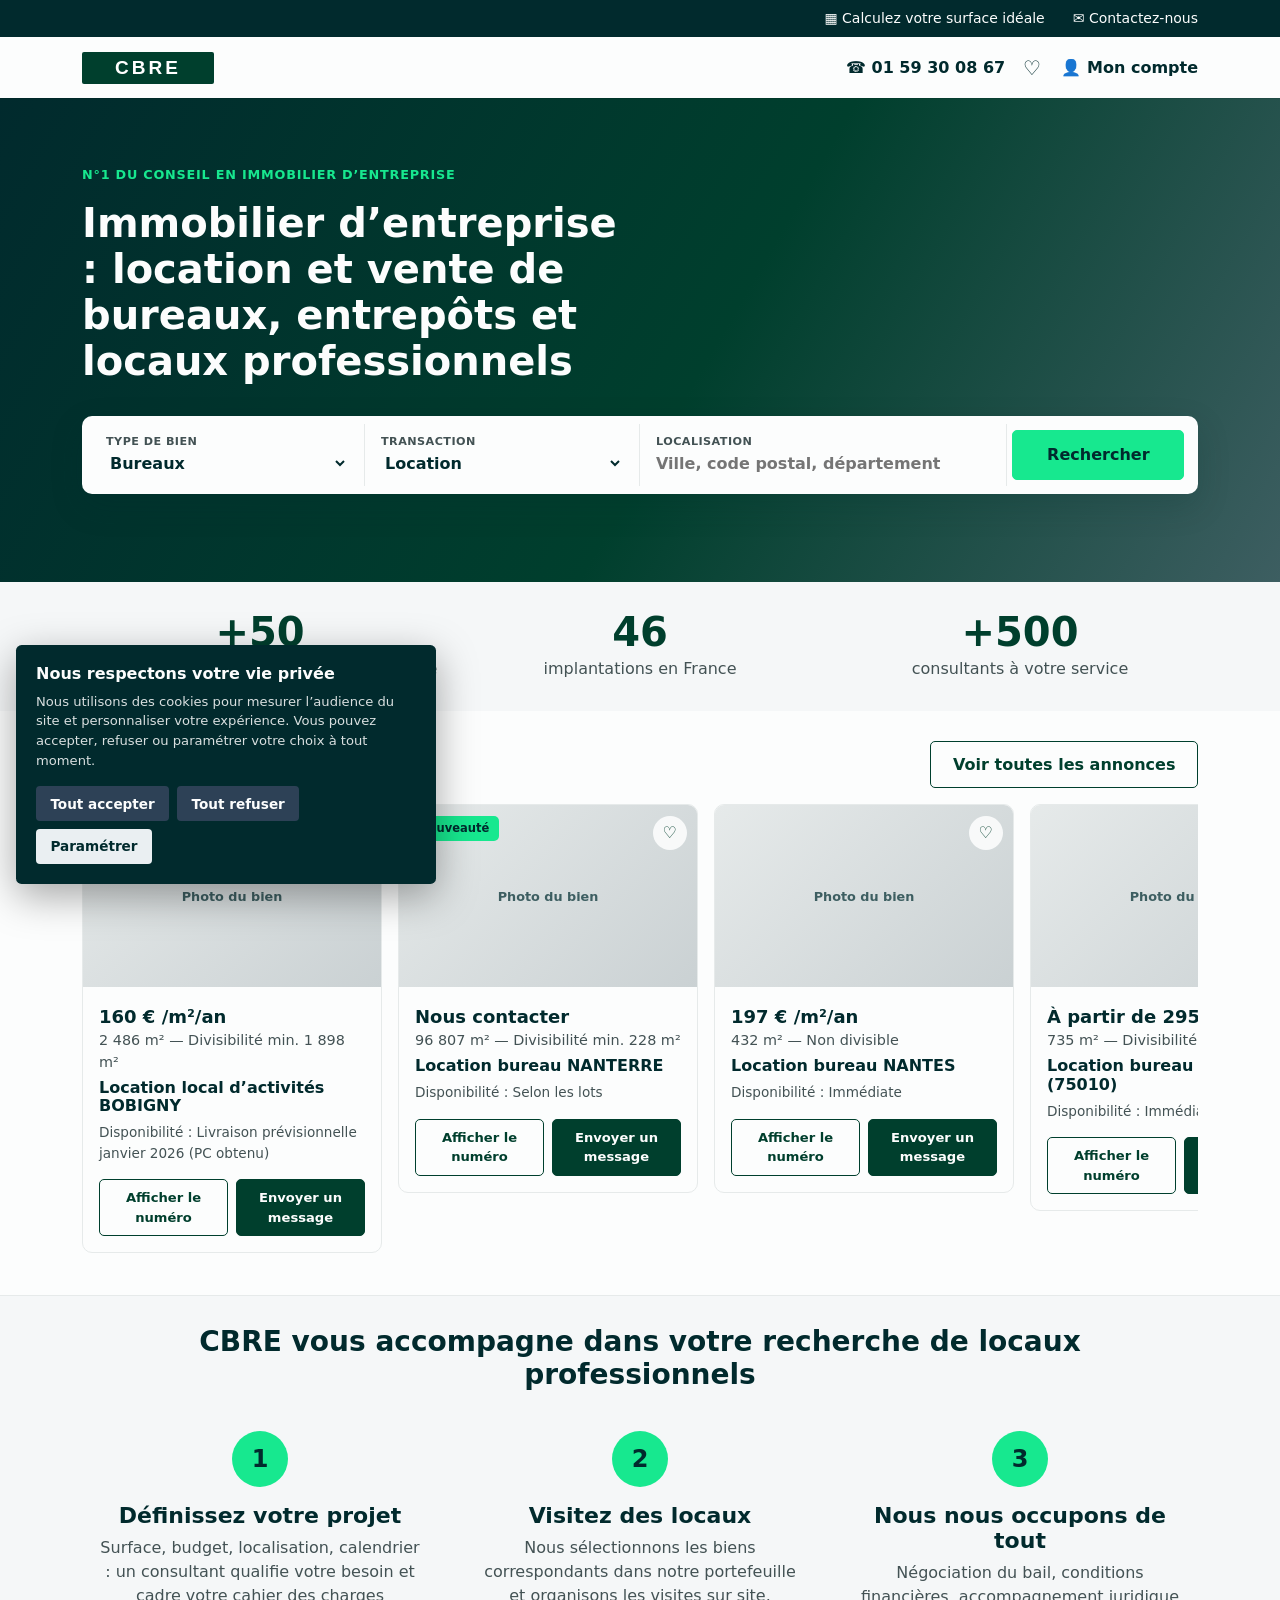
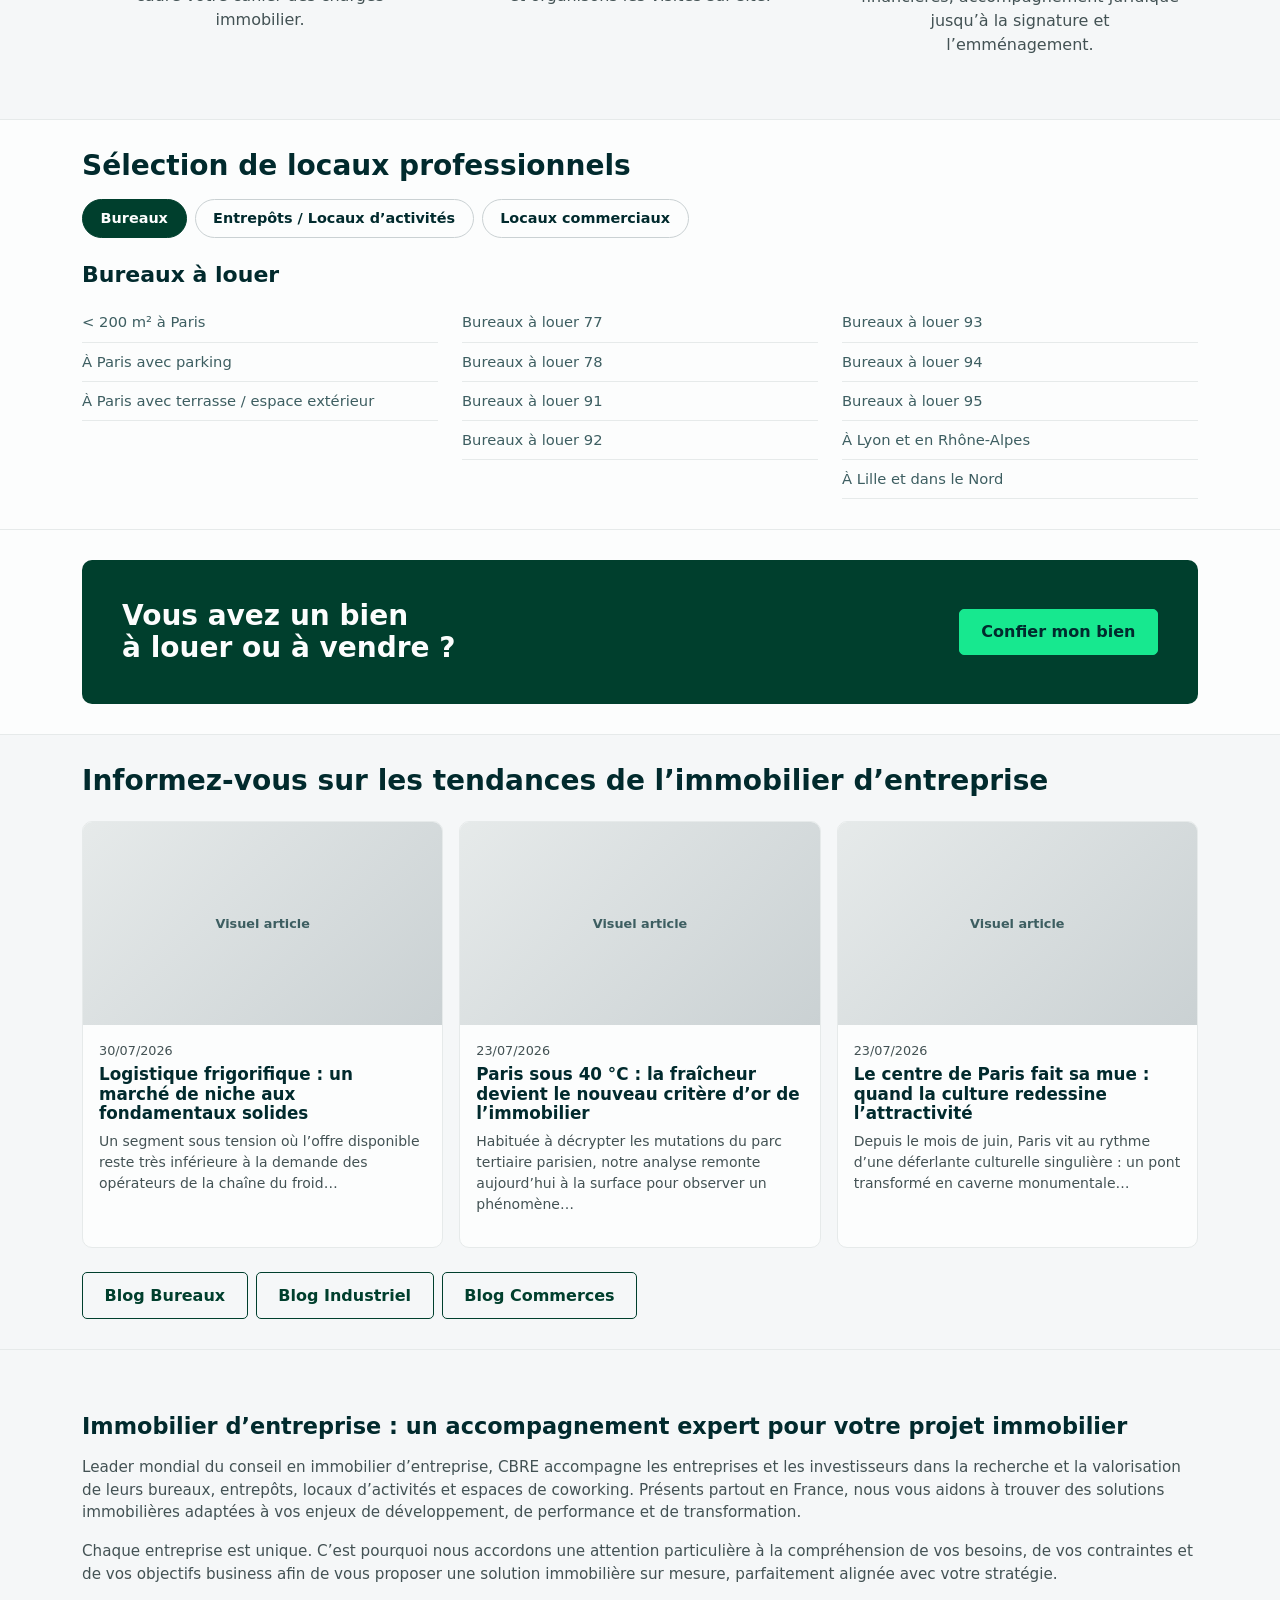
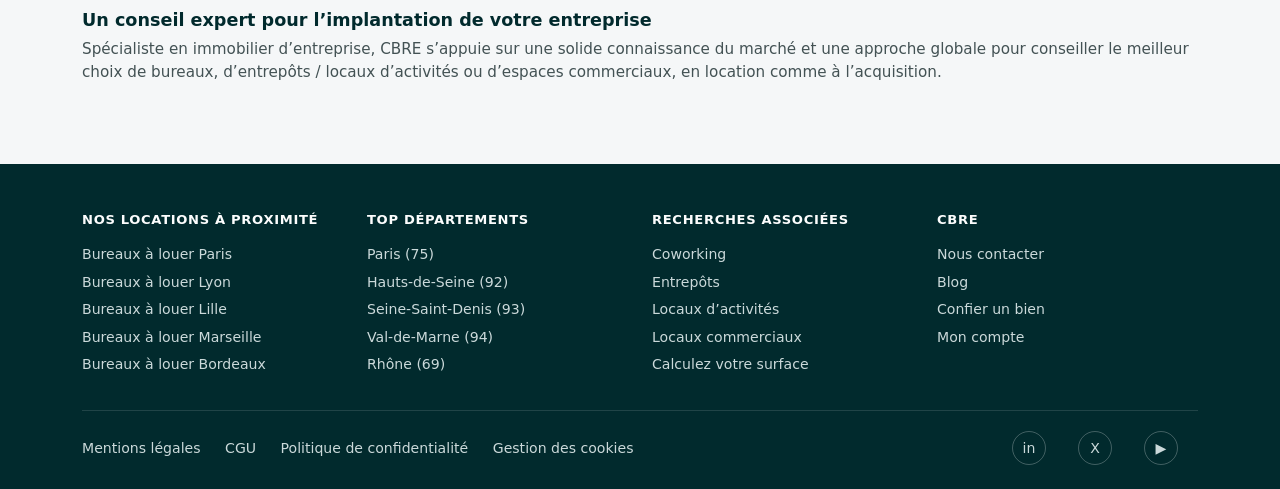
==== index.html @ a3b22d54 "first commit" ====
<!doctype html>
<html lang="fr">
<head>
<meta charset="utf-8">
<meta name="viewport" content="width=device-width, initial-scale=1">
<title>Immobilier d’Entreprise : Bureaux &amp; Entrepôts à Louer ou Vendre – CBRE | CBRE Immobilier d’entreprise</title>
<meta name="description" content="Location et vente de bureaux, entrepôts et locaux professionnels partout en France. CBRE, n°1 du conseil en immobilier d’entreprise.">
<link rel="icon" href="assets/img/logo.svg?v=da31b7548a">
<link href="https://cdn.jsdelivr.net/npm/bootstrap@5.3.3/dist/css/bootstrap.min.css" rel="stylesheet">
<link href="assets/css/cbre.css?v=731c64d3b2" rel="stylesheet">
</head>
<body>

<!-- ===================================================================
     HEADER : .navbar-top (CTA) + .navbar (logo | filtres | utilitaires)
     =================================================================== -->
<header class="fixed-top">
  <div class="navbar-top">
    <div class="container">
      <div class="cta">
        <a href="space-program.html">▦ Calculez votre surface idéale</a>
        <a href="contact.html">✉ Contactez-nous</a>
      </div>
    </div>
  </div>

  <nav class="navbar navbar-expand-lg">
    <div class="container">
      <a class="navbar-brand" href="index.html">
        <img src="assets/img/logo.svg?v=da31b7548a" alt="Logo CBRE" class="logo">
      </a>
      <div class="navbar-utils">
        <a class="tel" href="tel:0159300867">&#9742; 01 59 30 08 67</a>
        <a class="fav" href="favoris.html" aria-label="Vos favoris">&#9825;<span data-fav-count></span></a>
        <a class="account" href="compte.html">&#128100; Mon compte</a>
      </div>
    </div>
  </nav>
</header>

<main>

  <!-- ===================================================================
       HERO + moteur de recherche
       =================================================================== -->
  <section class="hero">
    <div class="container">
      <span class="baseline">n°1 du conseil en immobilier d’entreprise</span>
      <h1>Immobilier d’entreprise : location et vente de bureaux, entrepôts et locaux professionnels</h1>

      <form class="search-engine" action="recherche.html" method="get">
        <div class="row align-items-stretch">
          <div class="col-md-3 field">
            <label for="type">Type de bien</label>
            <select id="type" name="type">
              <option>Bureaux</option>
              <option>Coworking</option>
              <option>Entrepôts / Locaux d’activités</option>
              <option>Commerces</option>
            </select>
          </div>
          <div class="col-md-3 field">
            <label for="transaction">Transaction</label>
            <select id="transaction" name="transaction">
              <option>Location</option>
              <option>Vente</option>
            </select>
          </div>
          <div class="col-md-4 field">
            <label for="lieu">Localisation</label>
            <input id="lieu" name="lieu" type="text" placeholder="Ville, code postal, département">
          </div>
          <div class="col-md-2 submit">
            <button class="btn btn-accent" type="submit">Rechercher</button>
          </div>
        </div>
      </form>
    </div>
  </section>

  <!-- ===================================================================
       CHIFFRES CLÉS
       =================================================================== -->
  <section class="key-figures">
    <div class="container">
      <div class="row text-center">
        <div class="col-md-4">
          <div class="figure-value">+50</div>
          <div class="figure-label">ans d’expérience en immobilier d’entreprise</div>
        </div>
        <div class="col-md-4 mt-4 mt-md-0">
          <div class="figure-value">46</div>
          <div class="figure-label">implantations en France</div>
        </div>
        <div class="col-md-4 mt-4 mt-md-0">
          <div class="figure-value">+500</div>
          <div class="figure-label">consultants à votre service</div>
        </div>
      </div>
    </div>
  </section>

  <!-- ===================================================================
       DERNIÈRES ANNONCES  (rail de .card.property-item)
       =================================================================== -->
  <section class="section">
    <div class="container">
      <div class="d-flex align-items-center justify-content-between mb-3">
        <h2>Dernières annonces</h2>
        <a href="recherche.html" class="btn btn-outline-primary d-none d-md-inline-block">Voir toutes les annonces</a>
      </div>

      <div class="card-rail">

        <a class="card property-item" href="annonce.html">
          <div class="card-img">
            <span class="badge-nouveaute">Nouveauté</span>
            <button class="btn-fav" type="button" data-fav-id="168083" aria-label="Ajouter aux favoris">♡</button>
            <div class="placeholder-img">Photo du bien</div>
          </div>
          <div class="card-body">
            <div class="price">160 € /m²/an</div>
            <div class="surface">2 486 m² — Divisibilité min. 1 898 m²</div>
            <h3 class="title">Location local d’activités BOBIGNY</h3>
            <div class="dispo">Disponibilité : Livraison prévisionnelle janvier 2026 (PC obtenu)</div>
          </div>
          <div class="card-actions">
            <button class="btn btn-outline-primary" type="button" data-phone="01 59 30 08 67">Afficher le numéro</button>
            <span class="btn btn-primary">Envoyer un message</span>
          </div>
        </a>

        <a class="card property-item" href="annonce.html">
          <div class="card-img">
            <span class="badge-nouveaute">Nouveauté</span>
            <button class="btn-fav" type="button" data-fav-id="159221" aria-label="Ajouter aux favoris">♡</button>
            <div class="placeholder-img">Photo du bien</div>
          </div>
          <div class="card-body">
            <div class="price">Nous contacter</div>
            <div class="surface">96 807 m² — Divisibilité min. 228 m²</div>
            <h3 class="title">Location bureau NANTERRE</h3>
            <div class="dispo">Disponibilité : Selon les lots</div>
          </div>
          <div class="card-actions">
            <button class="btn btn-outline-primary" type="button" data-phone="01 59 30 08 67">Afficher le numéro</button>
            <span class="btn btn-primary">Envoyer un message</span>
          </div>
        </a>

        <a class="card property-item" href="annonce.html">
          <div class="card-img">
            <button class="btn-fav" type="button" data-fav-id="164410" aria-label="Ajouter aux favoris">♡</button>
            <div class="placeholder-img">Photo du bien</div>
          </div>
          <div class="card-body">
            <div class="price">197 € /m²/an</div>
            <div class="surface">432 m² — Non divisible</div>
            <h3 class="title">Location bureau NANTES</h3>
            <div class="dispo">Disponibilité : Immédiate</div>
          </div>
          <div class="card-actions">
            <button class="btn btn-outline-primary" type="button" data-phone="01 59 30 08 67">Afficher le numéro</button>
            <span class="btn btn-primary">Envoyer un message</span>
          </div>
        </a>

        <a class="card property-item" href="annonce.html">
          <div class="card-img">
            <button class="btn-fav" type="button" data-fav-id="171002" aria-label="Ajouter aux favoris">♡</button>
            <div class="placeholder-img">Photo du bien</div>
          </div>
          <div class="card-body">
            <div class="price">À partir de 295 € /m²/an</div>
            <div class="surface">735 m² — Divisibilité min. 265 m²</div>
            <h3 class="title">Location bureau PARIS 10<sup>ème</sup> (75010)</h3>
            <div class="dispo">Disponibilité : Immédiate</div>
          </div>
          <div class="card-actions">
            <button class="btn btn-outline-primary" type="button" data-phone="01 59 30 08 67">Afficher le numéro</button>
            <span class="btn btn-primary">Envoyer un message</span>
          </div>
        </a>

        <a class="card property-item" href="annonce.html">
          <div class="card-img">
            <button class="btn-fav" type="button" data-fav-id="166845" aria-label="Ajouter aux favoris">♡</button>
            <div class="placeholder-img">Photo du bien</div>
          </div>
          <div class="card-body">
            <div class="price">159 € /m²/an</div>
            <div class="surface">170 m² — Non divisible</div>
            <h3 class="title">Location bureau LILLE</h3>
            <div class="dispo">Disponibilité : Immédiate</div>
          </div>
          <div class="card-actions">
            <button class="btn btn-outline-primary" type="button" data-phone="01 59 30 08 67">Afficher le numéro</button>
            <span class="btn btn-primary">Envoyer un message</span>
          </div>
        </a>

        <a class="card property-item" href="annonce.html">
          <div class="card-img">
            <span class="badge-nouveaute">Nouveauté</span>
            <button class="btn-fav" type="button" data-fav-id="169930" aria-label="Ajouter aux favoris">♡</button>
            <div class="placeholder-img">Photo du bien</div>
          </div>
          <div class="card-body">
            <div class="price">230 € /m²/an</div>
            <div class="surface">5 378 m² — Divisibilité min. 218 m²</div>
            <h3 class="title">Location bureau VALBONNE</h3>
            <div class="dispo">Disponibilité : Immédiate</div>
          </div>
          <div class="card-actions">
            <button class="btn btn-outline-primary" type="button" data-phone="01 59 30 08 67">Afficher le numéro</button>
            <span class="btn btn-primary">Envoyer un message</span>
          </div>
        </a>

      </div>
    </div>
  </section>

  <!-- ===================================================================
       PARCOURS EN 3 ÉTAPES
       =================================================================== -->
  <section class="section bg-light-grey">
    <div class="container">
      <h2 class="text-center mb-4">CBRE vous accompagne dans votre recherche de locaux professionnels</h2>
      <div class="row">
        <div class="col-md-4">
          <div class="step">
            <div class="num">1</div>
            <h3>Définissez votre projet</h3>
            <p class="text-muted-cbre">Surface, budget, localisation, calendrier : un consultant qualifie votre besoin
              et cadre votre cahier des charges immobilier.</p>
          </div>
        </div>
        <div class="col-md-4">
          <div class="step">
            <div class="num">2</div>
            <h3>Visitez des locaux</h3>
            <p class="text-muted-cbre">Nous sélectionnons les biens correspondants dans notre portefeuille
              et organisons les visites sur site.</p>
          </div>
        </div>
        <div class="col-md-4">
          <div class="step">
            <div class="num">3</div>
            <h3>Nous nous occupons de tout</h3>
            <p class="text-muted-cbre">Négociation du bail, conditions financières, accompagnement juridique
              jusqu’à la signature et l’emménagement.</p>
          </div>
        </div>
      </div>
    </div>
  </section>

  <!-- ===================================================================
       SÉLECTION DE LOCAUX (onglets + maillage de liens)
       =================================================================== -->
  <section class="section">
    <div class="container">
      <h2 class="mb-3">Sélection de locaux professionnels</h2>

      <div class="tab-selector">
        <button type="button" data-tab="bureaux" class="active">Bureaux</button>
        <button type="button" data-tab="entrepots">Entrepôts / Locaux d’activités</button>
        <button type="button" data-tab="commerces">Locaux commerciaux</button>
      </div>

      <div data-tab-panel="bureaux">
        <h3 class="mb-3">Bureaux à louer</h3>
        <div class="row link-grid">
          <div class="col-md-4">
            <a href="recherche.html">&lt; 200 m² à Paris</a>
            <a href="recherche.html">À Paris avec parking</a>
            <a href="recherche.html">À Paris avec terrasse / espace extérieur</a>
          </div>
          <div class="col-md-4">
            <a href="recherche.html">Bureaux à louer 77</a>
            <a href="recherche.html">Bureaux à louer 78</a>
            <a href="recherche.html">Bureaux à louer 91</a>
            <a href="recherche.html">Bureaux à louer 92</a>
          </div>
          <div class="col-md-4">
            <a href="recherche.html">Bureaux à louer 93</a>
            <a href="recherche.html">Bureaux à louer 94</a>
            <a href="recherche.html">Bureaux à louer 95</a>
            <a href="recherche.html">À Lyon et en Rhône-Alpes</a>
            <a href="recherche.html">À Lille et dans le Nord</a>
          </div>
        </div>
      </div>

      <div data-tab-panel="entrepots" hidden>
        <h3 class="mb-3">Entrepôts et locaux d’activités à louer</h3>
        <div class="row link-grid">
          <div class="col-md-4">
            <a href="recherche.html">Entrepôts en Île-de-France</a>
            <a href="recherche.html">Logistique urbaine Paris</a>
            <a href="recherche.html">Messageries</a>
          </div>
          <div class="col-md-4">
            <a href="recherche.html">Entrepôts à louer 93</a>
            <a href="recherche.html">Entrepôts à louer 94</a>
            <a href="recherche.html">Entrepôts à louer 95</a>
          </div>
          <div class="col-md-4">
            <a href="recherche.html">Locaux d’activités Lyon</a>
            <a href="recherche.html">Locaux d’activités Marseille</a>
            <a href="recherche.html">Logistique frigorifique</a>
          </div>
        </div>
      </div>

      <div data-tab-panel="commerces" hidden>
        <h3 class="mb-3">Locaux commerciaux à louer</h3>
        <div class="row link-grid">
          <div class="col-md-4">
            <a href="recherche.html">Pieds d’immeuble Paris</a>
            <a href="recherche.html">Centres commerciaux</a>
          </div>
          <div class="col-md-4">
            <a href="recherche.html">Retail park</a>
            <a href="recherche.html">Commerces Lyon</a>
          </div>
          <div class="col-md-4">
            <a href="recherche.html">Commerces Bordeaux</a>
            <a href="recherche.html">Commerces Lille</a>
          </div>
        </div>
      </div>
    </div>
  </section>

  <!-- ===================================================================
       CTA PROPRIÉTAIRE
       =================================================================== -->
  <section class="section">
    <div class="container">
      <div class="owner-cta">
        <h2>Vous avez un bien<br>à louer ou à vendre ?</h2>
        <a href="contact.html" class="btn btn-accent">Confier mon bien</a>
      </div>
    </div>
  </section>

  <!-- ===================================================================
       BLOG / TENDANCES
       =================================================================== -->
  <section class="section bg-light-grey">
    <div class="container">
      <h2 class="mb-4">Informez-vous sur les tendances de l’immobilier d’entreprise</h2>

      <div class="row g-3">
        <div class="col-md-4">
          <a class="post-card" href="blog.html">
            <div class="thumb"><div class="placeholder-img">Visuel article</div></div>
            <div class="post-body">
              <div class="date">30/07/2026</div>
              <h3>Logistique frigorifique : un marché de niche aux fondamentaux solides</h3>
              <p class="small text-muted-cbre">Un segment sous tension où l’offre disponible reste très inférieure
                à la demande des opérateurs de la chaîne du froid…</p>
            </div>
          </a>
        </div>
        <div class="col-md-4">
          <a class="post-card" href="blog.html">
            <div class="thumb"><div class="placeholder-img">Visuel article</div></div>
            <div class="post-body">
              <div class="date">23/07/2026</div>
              <h3>Paris sous 40 °C : la fraîcheur devient le nouveau critère d’or de l’immobilier</h3>
              <p class="small text-muted-cbre">Habituée à décrypter les mutations du parc tertiaire parisien,
                notre analyse remonte aujourd’hui à la surface pour observer un phénomène…</p>
            </div>
          </a>
        </div>
        <div class="col-md-4">
          <a class="post-card" href="blog.html">
            <div class="thumb"><div class="placeholder-img">Visuel article</div></div>
            <div class="post-body">
              <div class="date">23/07/2026</div>
              <h3>Le centre de Paris fait sa mue : quand la culture redessine l’attractivité</h3>
              <p class="small text-muted-cbre">Depuis le mois de juin, Paris vit au rythme d’une déferlante
                culturelle singulière : un pont transformé en caverne monumentale…</p>
            </div>
          </a>
        </div>
      </div>

      <div class="mt-4 d-flex gap-2 flex-wrap">
        <a href="blog.html" class="btn btn-outline-primary">Blog Bureaux</a>
        <a href="blog.html" class="btn btn-outline-primary">Blog Industriel</a>
        <a href="blog.html" class="btn btn-outline-primary">Blog Commerces</a>
      </div>
    </div>
  </section>

  <!-- ===================================================================
       BLOC SEO
       =================================================================== -->
  <section class="seo-block">
    <div class="container">
      <h2>Immobilier d’entreprise : un accompagnement expert pour votre projet immobilier</h2>
      <p>Leader mondial du conseil en immobilier d’entreprise, CBRE accompagne les entreprises et les
        investisseurs dans la recherche et la valorisation de leurs bureaux, entrepôts, locaux d’activités
        et espaces de coworking. Présents partout en France, nous vous aidons à trouver des solutions
        immobilières adaptées à vos enjeux de développement, de performance et de transformation.</p>
      <p>Chaque entreprise est unique. C’est pourquoi nous accordons une attention particulière à la
        compréhension de vos besoins, de vos contraintes et de vos objectifs business afin de vous proposer
        une solution immobilière sur mesure, parfaitement alignée avec votre stratégie.</p>

      <h3>Un conseil expert pour l’implantation de votre entreprise</h3>
      <p>Spécialiste en immobilier d’entreprise, CBRE s’appuie sur une solide connaissance du marché et une
        approche globale pour conseiller le meilleur choix de bureaux, d’entrepôts / locaux d’activités ou
        d’espaces commerciaux, en location comme à l’acquisition.</p>
    </div>
  </section>

</main>

<!-- ===================================================================
     FOOTER
     =================================================================== -->
<footer class="site-footer">
  <div class="container">
    <div class="row g-4">
      <div class="col-lg-3 col-md-6">
        <h4>Nos locations à proximité</h4>
        <a href="recherche.html">Bureaux à louer Paris</a>
        <a href="recherche.html">Bureaux à louer Lyon</a>
        <a href="recherche.html">Bureaux à louer Lille</a>
        <a href="recherche.html">Bureaux à louer Marseille</a>
        <a href="recherche.html">Bureaux à louer Bordeaux</a>
      </div>
      <div class="col-lg-3 col-md-6">
        <h4>Top départements</h4>
        <a href="recherche.html">Paris (75)</a>
        <a href="recherche.html">Hauts-de-Seine (92)</a>
        <a href="recherche.html">Seine-Saint-Denis (93)</a>
        <a href="recherche.html">Val-de-Marne (94)</a>
        <a href="recherche.html">Rhône (69)</a>
      </div>
      <div class="col-lg-3 col-md-6">
        <h4>Recherches associées</h4>
        <a href="recherche.html">Coworking</a>
        <a href="recherche.html">Entrepôts</a>
        <a href="recherche.html">Locaux d’activités</a>
        <a href="recherche.html">Locaux commerciaux</a>
        <a href="space-program.html">Calculez votre surface</a>
      </div>
      <div class="col-lg-3 col-md-6">
        <h4>CBRE</h4>
        <a href="contact.html">Nous contacter</a>
        <a href="blog.html">Blog</a>
        <a href="contact.html">Confier un bien</a>
        <a href="compte.html">Mon compte</a>
      </div>
    </div>

    <div class="footer-bottom">
      <div>
        <a href="#">Mentions légales</a>
        <a href="#">CGU</a>
        <a href="#">Politique de confidentialité</a>
        <a href="#">Gestion des cookies</a>
      </div>
      <div class="social">
        <a href="#" aria-label="LinkedIn">in</a>
        <a href="#" aria-label="X">X</a>
        <a href="#" aria-label="YouTube">▶</a>
      </div>
    </div>
  </div>
</footer>

<!-- Bandeau cookies -->
<div class="cookie-bar" hidden>
  <h5>Nous respectons votre vie privée</h5>
  <p>Nous utilisons des cookies pour mesurer l’audience du site et personnaliser votre expérience.
     Vous pouvez accepter, refuser ou paramétrer votre choix à tout moment.</p>
  <div class="actions">
    <button class="btn btn-cc-primary" data-consent="all">Tout accepter</button>
    <button class="btn btn-cc-primary" data-consent="necessary">Tout refuser</button>
    <button class="btn btn-cc-secondary" data-consent="custom">Paramétrer</button>
  </div>
</div>

<script src="https://cdn.jsdelivr.net/npm/bootstrap@5.3.3/dist/js/bootstrap.bundle.min.js"></script>
<script src="assets/js/app.js?v=3e781000ac"></script>
</body>
</html>
---- assets/css/cbre.css ----
/* ==========================================================================
   CBRE Immobilier d'entreprise - feuille de style principale
   Tokens releves sur immobilier.cbre.fr (Bootstrap 5 + surcouche maison)
   ========================================================================== */

:root{
  /* --- Charte CBRE --- */
  --green-600:#003f2d;          /* vert CBRE historique */
  --light-green:#17e88f;        /* vert accent */
  --rgba-light-green:23,232,143;

  --dark-green-100:#e6eaea;
  --dark-green-600:#012a2d;
  --dark-green-900:#000d0e;
  --rgba-dark-green-600:1,42,45;

  --primary:#3d5e61;
  --primary-hover:#517d81;
  --rgba-primary:61,94,97;
  --light-primary:#cbd9da;

  --secondary:#012a2d;
  --secondary-hover:#4d6a6c;

  --dark-grey-100:#eceeee;
  --dark-grey-600:#435254;
  --dark-grey-900:#141919;

  --light-grey:#f5f7f8;
  --light-grey-600:#cad1d3;
  --rgba-light-grey:245,247,248;

  --white:#fcfdfd;
  --rgba-white:252,253,253;
  --black:#000;
  --yellow:#dbd99a;
  --is-invalid:#dc3545;

  /* --- Metriques --- */
  /* Hauteur reelle du header fixe : valeur de repli, recalculee au runtime
     par app.js (initHeaderOffset) car elle depend du chargement des polices. */
  --header-h:103px;
  --border-radius:10px;
  --half-border-radius:5px;
  --padding-section:30px;
  --padding-section-sm:64px;

  /* Calibre est la police proprietaire CBRE : deposer les .woff2 dans
     assets/fonts/ puis decommenter le @font-face ci-dessous. */
  --font-sans:"CalibreRegular","Inter",system-ui,-apple-system,"Segoe UI",Roboto,"Helvetica Neue",Arial,sans-serif;

  /* Surcharges Bootstrap */
  --bs-primary:var(--primary);
  --bs-body-font-family:var(--font-sans);
  --bs-body-color:var(--dark-grey-900);
  --bs-border-radius:var(--border-radius);
}

/*
@font-face{font-family:"CalibreRegular";src:url("../fonts/Calibre-Regular.woff2") format("woff2");font-weight:400;font-display:swap}
@font-face{font-family:"CalibreRegular";src:url("../fonts/Calibre-Semibold.woff2") format("woff2");font-weight:600;font-display:swap}
*/

/* ==========================================================================
   Base
   ========================================================================== */
body{
  font-family:var(--font-sans);
  color:var(--dark-grey-900);
  background:var(--white);
  padding-top:var(--header-h);  /* compense le header fixed-top */
}

h1,h2,h3,h4,h5{font-weight:600;line-height:1.15;color:var(--dark-green-600)}
h1{font-size:2rem}
h2{font-size:1.75rem}
h3{font-size:1.375rem}
a{color:var(--primary);text-decoration:none}
a:hover{color:var(--primary-hover)}
.text-regular{font-weight:400}
.small,small{font-size:.875rem}
.text-muted-cbre{color:var(--dark-grey-600)}

section.section{padding:var(--padding-section) 0;border-bottom:1px solid var(--dark-green-100)}
section.section:last-child{border-bottom:0}
.bg-light-grey{background:var(--light-grey)}
.bg-green{background:var(--green-600);color:var(--white)}
.bg-green h2,.bg-green h3{color:var(--white)}

/* ==========================================================================
   Boutons
   ========================================================================== */
.btn{--bs-btn-border-radius:var(--half-border-radius);font-weight:600;padding:.65rem 1.35rem}
.btn-primary{
  --bs-btn-bg:var(--green-600);--bs-btn-border-color:var(--green-600);
  --bs-btn-hover-bg:var(--primary-hover);--bs-btn-hover-border-color:var(--primary-hover);
  --bs-btn-active-bg:var(--dark-green-600);--bs-btn-active-border-color:var(--dark-green-600);
  --bs-btn-color:var(--white);--bs-btn-hover-color:var(--white);
}
.btn-accent{
  --bs-btn-bg:var(--light-green);--bs-btn-border-color:var(--light-green);
  --bs-btn-hover-bg:#0fd07e;--bs-btn-hover-border-color:#0fd07e;
  --bs-btn-color:var(--dark-green-600);--bs-btn-hover-color:var(--dark-green-600);
}
.btn-outline-primary{
  --bs-btn-color:var(--green-600);--bs-btn-border-color:var(--green-600);
  --bs-btn-hover-bg:var(--green-600);--bs-btn-hover-border-color:var(--green-600);
  --bs-btn-hover-color:var(--white);
}
.btn-img-left{display:inline-flex;align-items:center;gap:.5rem}

/* ==========================================================================
   Header  (.navbar-top + .navbar, fixed-top)
   ========================================================================== */
header.fixed-top{background:var(--white);box-shadow:0 1px 0 rgba(0,0,0,.07)}

.navbar-top{background:var(--dark-green-600);font-size:.875rem}
.navbar-top .cta{display:flex;justify-content:flex-end;gap:1.75rem;padding:.5rem 0}
.navbar-top .cta a{color:var(--white);display:inline-flex;align-items:center;gap:.4rem}
.navbar-top .cta a:hover{color:var(--light-green)}
@media (max-width:991.98px){ .navbar-top{display:none} }

/* Logo à gauche, barre de filtres au centre, utilitaires à droite. */
.navbar{padding:.6rem 0}
.navbar .container{display:flex;align-items:center;gap:1.25rem;flex-wrap:wrap}
.navbar-brand{display:flex;align-items:center;flex:0 0 auto}
.navbar-brand .logo{height:32px;width:auto}

.navbar-search{flex:1 1 320px;min-width:0}

.navbar-utils{display:flex;align-items:center;gap:1.1rem;flex:0 0 auto;margin-left:auto}
.navbar-utils a{color:var(--dark-green-600);display:inline-flex;align-items:center;gap:.4rem;font-weight:600}
.navbar-utils a:hover{color:var(--primary)}
.navbar-utils .tel{white-space:nowrap}
/* Favoris : le cœur seul, le libellé passe en nom accessible */
.navbar-utils .fav{font-size:1.25rem;line-height:1;gap:.2rem}
.navbar-utils .fav [data-fav-count]{font-size:.8rem;font-weight:600}
.navbar-utils .account{white-space:nowrap}

/* ==========================================================================
   Moteur de recherche
   ========================================================================== */
.search-engine{
  background:var(--white);border-radius:var(--border-radius);
  box-shadow:0 12px 32px rgba(1,42,45,.18);padding:.5rem;
}
.search-engine .row{--bs-gutter-x:0}
.search-engine .field{
  padding:.6rem 1rem;border-right:1px solid var(--dark-green-100);position:relative;
}
.search-engine .field:last-of-type{border-right:0}
.search-engine .field label{
  display:block;font-size:.7rem;text-transform:uppercase;letter-spacing:.04em;
  color:var(--dark-grey-600);font-weight:600;margin-bottom:.1rem;
}
.search-engine .field select,
.search-engine .field input{
  border:0;padding:0;width:100%;font-size:1rem;font-weight:600;
  color:var(--dark-green-600);background:transparent;outline:none;
}
.search-engine .submit{padding:.35rem}
.search-engine .submit .btn{width:100%;height:100%}
@media (max-width:767.98px){
  .search-engine .field{border-right:0;border-bottom:1px solid var(--dark-green-100)}
}

/* Barre de filtres, désormais intégrée à l'en-tête */
.filter-bar{display:flex;flex-wrap:wrap;gap:.4rem;align-items:center}
.filter-bar .filter{
  background:var(--white);border:1px solid var(--light-grey-600);border-radius:var(--half-border-radius);
  padding:.35rem .7rem;font-weight:600;color:var(--dark-green-600);font-size:.87rem;
  display:inline-flex;align-items:center;gap:.4rem;cursor:pointer;white-space:nowrap;
}
.filter-bar .filter:hover{border-color:var(--primary)}

/* Bouton de recherche : vert CBRE, picto seul */
.btn-search{
  display:inline-grid;place-items:center;width:38px;height:34px;padding:0;flex:0 0 auto;
  background:var(--green-600);border-color:var(--green-600);color:var(--white);
}
.btn-search:hover{background:var(--primary-hover);border-color:var(--primary-hover);color:var(--white)}
.btn-search svg{display:block}

/* Quand la largeur manque, les filtres passent sous la ligne logo + utilitaires
   plutôt que d'entraîner ceux-ci avec eux. */
@media (max-width:860px){
  .navbar-brand{order:1}
  .navbar-utils{order:2}
  .navbar-search{order:3;flex:1 1 100%}
  .filter-bar{overflow-x:auto;flex-wrap:nowrap;padding-bottom:.15rem}
}
@media (max-width:560px){
  .navbar-utils{gap:.75rem}
  .navbar-utils .account span,.navbar-utils .tel{font-size:.85rem}
}

/* ==========================================================================
   Hero (accueil)
   ========================================================================== */
.hero{
  position:relative;color:var(--white);
  background:linear-gradient(120deg,var(--dark-green-600) 0%,var(--green-600) 55%,var(--primary) 100%);
  padding:4rem 0 5.5rem;
}
.hero h1{color:var(--white);font-size:2.5rem;max-width:20ch}
.hero .baseline{
  display:inline-block;margin-bottom:1rem;font-weight:600;letter-spacing:.06em;
  text-transform:uppercase;font-size:.8rem;color:var(--light-green);
}
.hero .search-engine{margin-top:2rem}

/* Chiffres cles */
.key-figures{background:var(--light-grey);padding:var(--padding-section) 0}
.key-figures .figure-value{
  font-size:2.5rem;font-weight:600;color:var(--green-600);line-height:1;
}
.key-figures .figure-label{color:var(--dark-grey-600);margin-top:.35rem}

/* ==========================================================================
   Carte annonce  (.card.property-item)
   ========================================================================== */
.card.property-item{
  display:block;border:1px solid var(--dark-green-100);border-radius:var(--border-radius);
  overflow:hidden;background:var(--white);color:inherit;height:100%;
  transition:box-shadow .25s ease,transform .25s ease;
}
.card.property-item:hover{box-shadow:0 10px 26px rgba(1,42,45,.14);transform:translateY(-2px)}
.card.property-item .card-img{position:relative;aspect-ratio:450/275;background:var(--dark-green-100)}
.card.property-item .card-img img{width:100%;height:100%;object-fit:cover;display:block}
/* « Nouveauté » : statut objectif adossé à la date de mise à jour du mandat,
   là où « Opportunité » relevait d'une appréciation non explicitée. */
.card.property-item .badge-nouveaute{
  position:absolute;top:.65rem;left:.65rem;z-index:2;
  background:var(--light-green);color:var(--dark-green-600);
  font-size:.72rem;font-weight:600;padding:.25rem .6rem;border-radius:var(--half-border-radius);
}
.card.property-item .btn-fav{
  position:absolute;top:.65rem;right:.65rem;z-index:2;border:0;
  background:rgba(var(--rgba-white),.9);border-radius:50%;width:34px;height:34px;
  display:grid;place-items:center;color:var(--green-600);
}
.card.property-item .card-body{padding:1rem}
.card.property-item .price{font-size:1.125rem;font-weight:600;color:var(--dark-green-600)}
.card.property-item .surface{color:var(--dark-grey-600);font-size:.9rem;margin-bottom:.35rem}
.card.property-item .title{font-size:1rem;font-weight:600;color:var(--dark-green-600);margin:0 0 .4rem}
.card.property-item .dispo{font-size:.85rem;color:var(--dark-grey-600)}
.card.property-item .card-actions{display:flex;gap:.5rem;padding:0 1rem 1rem}
.card.property-item .card-actions .btn{flex:1;font-size:.82rem;padding:.5rem .5rem}

/* Rail horizontal scrollable (remplace Flickity cote maquette) */
.card-rail{display:flex;gap:1rem;overflow-x:auto;scroll-snap-type:x mandatory;padding-bottom:.75rem}
.card-rail>*{flex:0 0 300px;scroll-snap-align:start}
.card-rail::-webkit-scrollbar{height:6px}
.card-rail::-webkit-scrollbar-thumb{background:var(--light-grey-600);border-radius:3px}

/* ==========================================================================
   Parcours 3 etapes
   ========================================================================== */
.step{text-align:center;padding:1rem}
.step .num{
  width:56px;height:56px;border-radius:50%;background:var(--light-green);
  color:var(--dark-green-600);font-size:1.5rem;font-weight:600;
  display:grid;place-items:center;margin:0 auto 1rem;
}

/* ==========================================================================
   Bloc "Confier mon bien"
   ========================================================================== */
.owner-cta{
  background:var(--green-600);color:var(--white);border-radius:var(--border-radius);
  padding:2.5rem;display:flex;flex-wrap:wrap;gap:1.5rem;
  align-items:center;justify-content:space-between;
}
.owner-cta h2{color:var(--white);margin:0}

/* ==========================================================================
   Blog
   ========================================================================== */
.post-card{
  border:1px solid var(--dark-green-100);border-radius:var(--border-radius);
  overflow:hidden;height:100%;background:var(--white);display:block;color:inherit;
}
.post-card:hover{box-shadow:0 10px 26px rgba(1,42,45,.12)}
.post-card .thumb{aspect-ratio:16/9;background:var(--dark-green-100)}
.post-card .thumb img{width:100%;height:100%;object-fit:cover}
.post-card .post-body{padding:1rem}
.post-card .date{font-size:.8rem;color:var(--dark-grey-600)}
.post-card h3{font-size:1.05rem;margin:.35rem 0 .5rem}

/* ==========================================================================
   Page annonce
   ========================================================================== */
.back-link{padding:.75rem 0;font-size:.9rem}
.breadcrumb{
  list-style:none;display:flex;flex-wrap:wrap;gap:.35rem;
  padding:0;margin:0 0 .75rem;font-size:.82rem;color:var(--dark-grey-600);
}
.breadcrumb-item+.breadcrumb-item::before{content:"/";padding-right:.35rem;color:var(--light-grey-600)}
.breadcrumb-item a{color:var(--dark-grey-600)}
.breadcrumb-item.active span{color:var(--dark-green-900)}

.property-header{display:flex;flex-wrap:wrap;gap:1rem;align-items:center;justify-content:space-between;margin-bottom:.5rem}
.property-address{display:flex;align-items:center;gap:.4rem;color:var(--dark-grey-600)}
.dispo-badge{
  display:inline-flex;align-items:center;gap:.4rem;background:var(--light-grey);
  border-radius:var(--half-border-radius);padding:.4rem .75rem;font-size:.88rem;
  color:var(--dark-green-600);margin-bottom:1rem;
}

/* Galerie : 1 grande + 2 vignettes (col-md-8 / col-md-4) */
.image-zone{margin-bottom:1.5rem}
.image-zone .main-img,.image-zone .thumb-img{
  border-radius:var(--border-radius);overflow:hidden;background:var(--dark-green-100);
}
.image-zone .main-img{aspect-ratio:8/5}
.image-zone .thumb-img{aspect-ratio:8/5}
.image-zone img{width:100%;height:100%;object-fit:cover;display:block}
.image-zone .more-photos{position:relative}
.image-zone .more-photos .overlay{
  position:absolute;inset:0;background:rgba(var(--rgba-dark-green-600),.55);
  color:var(--white);display:grid;place-items:center;font-weight:600;
}

/* Menu d'ancres (.section-menu > a.sliding-line) */
.section-menu{
  display:flex;gap:1.5rem;overflow-x:auto;border-bottom:1px solid var(--dark-green-100);
  position:sticky;top:var(--header-h);background:var(--white);z-index:10;
}
.section-menu .sliding-line{
  padding:.85rem 0;font-weight:600;color:var(--dark-grey-600);white-space:nowrap;
  border-bottom:2px solid transparent;margin-bottom:-1px;
}
.section-menu .sliding-line:hover{color:var(--green-600)}
.section-menu .sliding-line.active{color:var(--green-600);border-bottom-color:var(--light-green)}

.related-links{font-size:.85rem;color:var(--dark-grey-600);padding:1rem 0}
.related-links p{margin-bottom:.35rem}

/* Caracteristiques (pictos) */
.features{display:flex;flex-wrap:wrap;gap:.5rem;margin-top:1rem;padding-left:0}
.features li{
  list-style:none;background:var(--light-grey);border-radius:var(--half-border-radius);
  padding:.45rem .8rem;font-size:.88rem;color:var(--dark-green-600);
  display:inline-flex;align-items:center;gap:.45rem;
}

/* Tableau des lots */
.table-lots{width:100%;font-size:.9rem;border-collapse:collapse}
.table-lots thead th{
  background:var(--light-grey);color:var(--dark-green-600);font-weight:600;
  padding:.65rem .75rem;text-align:left;border-bottom:1px solid var(--light-grey-600);white-space:nowrap;
}
.table-lots td{padding:.65rem .75rem;border-bottom:1px solid var(--dark-green-100)}
.table-lots tr.total td{font-weight:600;background:var(--light-grey)}

/* Localisation : transports */
.transports{padding-left:0;margin:0}
.transports li{
  list-style:none;display:flex;align-items:center;gap:.6rem;
  padding:.45rem 0;border-bottom:1px dashed var(--dark-green-100);font-size:.92rem;
}
.transport-pill{
  min-width:28px;height:24px;border-radius:12px;background:var(--green-600);color:var(--white);
  font-size:.75rem;font-weight:600;display:inline-grid;place-items:center;padding:0 .45rem;
}
.map-placeholder{
  border-radius:var(--border-radius);background:
    repeating-linear-gradient(45deg,var(--dark-green-100) 0 12px,var(--light-grey) 12px 24px);
  aspect-ratio:4/3;display:grid;place-items:center;color:var(--dark-grey-600);text-align:center;padding:1rem;
}

/* --- Cartes Leaflet (assets/js/maps.js) --- */
.map-live{
  border-radius:var(--border-radius);aspect-ratio:4/3;background:var(--dark-green-100);
  z-index:0;   /* garde la carte sous le header fixe */
}
.map-live--tall{aspect-ratio:auto;height:100%;border-radius:0}

.map-pin{
  display:block;width:16px;height:16px;border-radius:50%;
  background:var(--green-600);border:2px solid #fff;box-shadow:0 2px 6px rgba(0,0,0,.35);
}
.map-pin--active{
  width:28px;height:28px;background:#c8102e;
  box-shadow:0 0 0 6px rgba(200,16,46,.22),0 3px 8px rgba(0,0,0,.4);
}
.map-popup{font-family:var(--font-sans);font-size:.85rem;line-height:1.45}
.map-popup strong{color:var(--dark-green-600)}
.map-popup .ref{color:var(--dark-grey-600);font-size:.78rem;font-weight:600}

/* DPE */
.dpe{display:flex;flex-direction:column;gap:3px;max-width:340px;padding-left:0;margin:0}
.dpe li{list-style:none}
.dpe .grade{
  color:#fff;font-weight:600;font-size:.85rem;padding:.3rem .6rem;border-radius:3px;
  display:flex;justify-content:space-between;
}
.dpe .a{background:#319834;width:45%}
.dpe .b{background:#33cc31;width:53%}
.dpe .c{background:#cbfc34;width:61%;color:var(--dark-grey-900)}
.dpe .d{background:#fbfe06;width:69%;color:var(--dark-grey-900)}
.dpe .e{background:#fbcc05;width:77%;color:var(--dark-grey-900)}
.dpe .f{background:#fc9935;width:85%}
.dpe .g{background:#fc0205;width:93%}
.dpe .current{outline:2px solid var(--dark-green-600);outline-offset:2px}

/* Infos marche */
.table-market{width:100%;font-size:.9rem;border-collapse:collapse}
.table-market th,.table-market td{padding:.6rem .75rem;border-bottom:1px solid var(--dark-green-100)}
.table-market thead th{background:var(--light-grey);color:var(--dark-green-600);text-align:left}
.market-average{
  background:var(--light-grey);border-radius:var(--border-radius);padding:1.25rem;text-align:center;
}
.market-average .value{font-size:2rem;font-weight:600;color:var(--green-600);line-height:1}

/* --- Colonne droite : bloc contact sticky --- */
.property-aside{position:sticky;top:calc(var(--header-h) + 1.5rem)}
@media (max-width:991.98px){ .property-aside{position:static} }
.aside-card{
  border:1px solid var(--dark-green-100);border-radius:var(--border-radius);
  padding:1.25rem;background:var(--white);box-shadow:0 6px 20px rgba(1,42,45,.08);
}
.aside-card .kpi{display:flex;justify-content:space-between;padding:.4rem 0;font-size:.95rem}
.aside-card .kpi strong{color:var(--dark-green-600)}
.aside-card .price-main{
  font-size:1.5rem;font-weight:600;color:var(--green-600);
  border-top:1px solid var(--dark-green-100);padding-top:.75rem;margin-top:.5rem;
}
.consultant{display:flex;align-items:center;gap:.75rem;margin:1rem 0}
.consultant .avatar{
  width:52px;height:52px;border-radius:50%;background:var(--light-primary);
  display:grid;place-items:center;color:var(--green-600);font-weight:600;
}
.consultant .name{font-weight:600;color:var(--dark-green-600)}
.consultant .role{font-size:.82rem;color:var(--dark-grey-600)}

.form-label{font-size:.82rem;font-weight:600;color:var(--dark-grey-600);margin-bottom:.2rem}
.form-control,.form-select{
  border-radius:var(--half-border-radius);border-color:var(--light-grey-600);font-size:.95rem;
}
.form-control:focus,.form-select:focus{
  border-color:var(--primary);box-shadow:0 0 0 .2rem rgba(var(--rgba-primary),.15);
}
.form-consent{font-size:.78rem;color:var(--dark-grey-600)}

/* ==========================================================================
   Onglets "Selection de locaux"
   ========================================================================== */
.tab-selector{display:flex;gap:.5rem;flex-wrap:wrap;margin-bottom:1.5rem}
.tab-selector button{
  border:1px solid var(--light-grey-600);background:var(--white);border-radius:50rem;
  padding:.5rem 1.1rem;font-weight:600;color:var(--dark-green-600);font-size:.9rem;
}
.tab-selector button.active{background:var(--green-600);border-color:var(--green-600);color:var(--white)}
.link-grid a{
  display:block;padding:.5rem 0;color:var(--primary);font-size:.92rem;
  border-bottom:1px solid var(--dark-green-100);
}
.link-grid a:hover{color:var(--green-600)}

/* ==========================================================================
   Page resultats
   ========================================================================== */
.results-layout{display:grid;grid-template-columns:minmax(0,1fr) minmax(0,42%);gap:0;min-height:70vh}
@media (max-width:991.98px){ .results-layout{grid-template-columns:1fr} .results-map{display:none} }
.results-list{padding:1.25rem 1.5rem}
.results-map{position:sticky;top:var(--header-h);height:calc(100vh - var(--header-h))}
.results-map .map-placeholder{aspect-ratio:auto;height:100%;border-radius:0}
.results-head{display:flex;flex-wrap:wrap;gap:1rem;align-items:baseline;justify-content:space-between;margin-bottom:1rem}
.results-head .count{font-size:.9rem;color:var(--dark-grey-600)}
.pagination-cbre{display:flex;gap:.35rem;justify-content:center;padding:1.5rem 0}
.pagination-cbre a{
  min-width:36px;height:36px;display:grid;place-items:center;border-radius:var(--half-border-radius);
  border:1px solid var(--dark-green-100);color:var(--dark-green-600);font-size:.9rem;font-weight:600;
}
.pagination-cbre a.active{background:var(--green-600);border-color:var(--green-600);color:var(--white)}

/* ==========================================================================
   Bloc SEO + Footer
   ========================================================================== */
.seo-block{background:var(--light-grey);padding:var(--padding-section-sm) 0;font-size:.95rem;color:var(--dark-grey-600)}
.seo-block h2{font-size:1.4rem;margin-bottom:1rem}
.seo-block h3{font-size:1.1rem;margin:1.5rem 0 .5rem}

footer.site-footer{background:var(--dark-green-600);color:var(--light-primary);padding:3rem 0 1.5rem;font-size:.88rem}
footer.site-footer h4{
  color:var(--white);font-size:.82rem;text-transform:uppercase;letter-spacing:.05em;margin-bottom:.9rem;
}
footer.site-footer a{color:var(--light-primary);display:block;padding:.2rem 0}
footer.site-footer a:hover{color:var(--light-green)}
footer.site-footer .footer-bottom{
  border-top:1px solid rgba(255,255,255,.12);margin-top:2rem;padding-top:1.25rem;
  display:flex;flex-wrap:wrap;gap:1rem;justify-content:space-between;align-items:center;
}
footer.site-footer .footer-bottom a{display:inline-block;margin-right:1.25rem}
footer.site-footer .social{display:flex;gap:.75rem}
footer.site-footer .social a{
  width:34px;height:34px;border-radius:50%;border:1px solid rgba(255,255,255,.25);
  display:grid;place-items:center;padding:0;
}

/* Bandeau cookies (cookieconsent) */
.cookie-bar{
  position:fixed;left:1rem;bottom:1rem;max-width:420px;z-index:1080;
  background:var(--dark-green-600);color:var(--white);border-radius:.35em;
  padding:1.25rem;box-shadow:0 12px 40px rgba(0,0,0,.35);
}
.cookie-bar h5{color:var(--white);font-size:1rem}
.cookie-bar p{font-size:.82rem;margin:.5rem 0 1rem;color:rgba(255,255,255,.85)}
.cookie-bar .actions{display:flex;gap:.5rem;flex-wrap:wrap}
.cookie-bar .btn{padding:.45rem .9rem;font-size:.85rem;border-radius:4px}
.cookie-bar .btn-cc-primary{background:#2d4156;color:var(--white);border:0}
.cookie-bar .btn-cc-secondary{background:#eaeff2;color:var(--dark-green-600);border:0}
.cookie-bar[hidden]{display:none}

/* Barre d'action mobile (annonce) */
.mobile-action-bar{
  position:fixed;left:0;right:0;bottom:0;z-index:1040;background:var(--white);
  border-top:1px solid var(--dark-green-100);padding:.6rem .9rem;
  display:none;gap:.5rem;box-shadow:0 -4px 16px rgba(0,0,0,.08);
}
.mobile-action-bar .btn{flex:1}
@media (max-width:991.98px){ .mobile-action-bar.is-visible{display:flex} }

/* Utilitaires */
.placeholder-img{
  width:100%;height:100%;display:grid;place-items:center;
  background:linear-gradient(135deg,var(--dark-green-100),var(--light-grey-600));
  color:var(--primary);font-size:.8rem;font-weight:600;text-align:center;padding:.5rem;
}
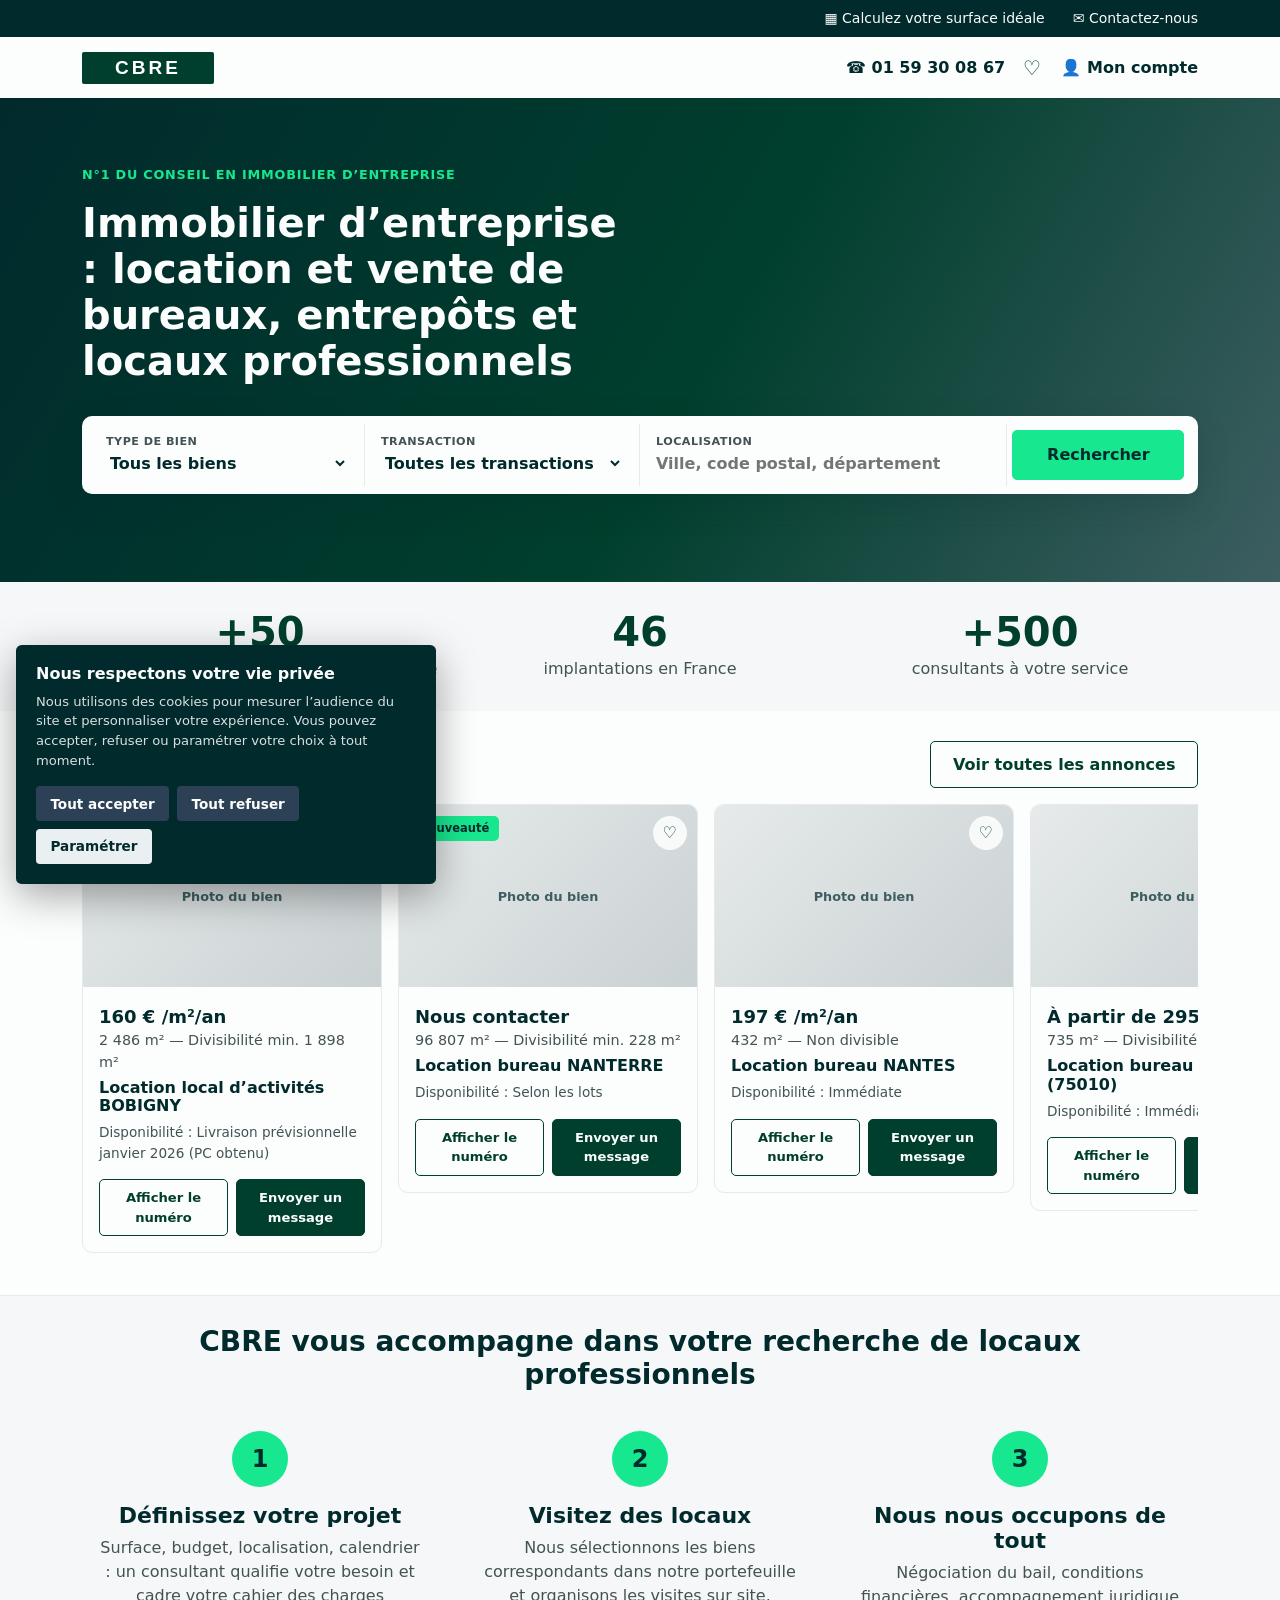
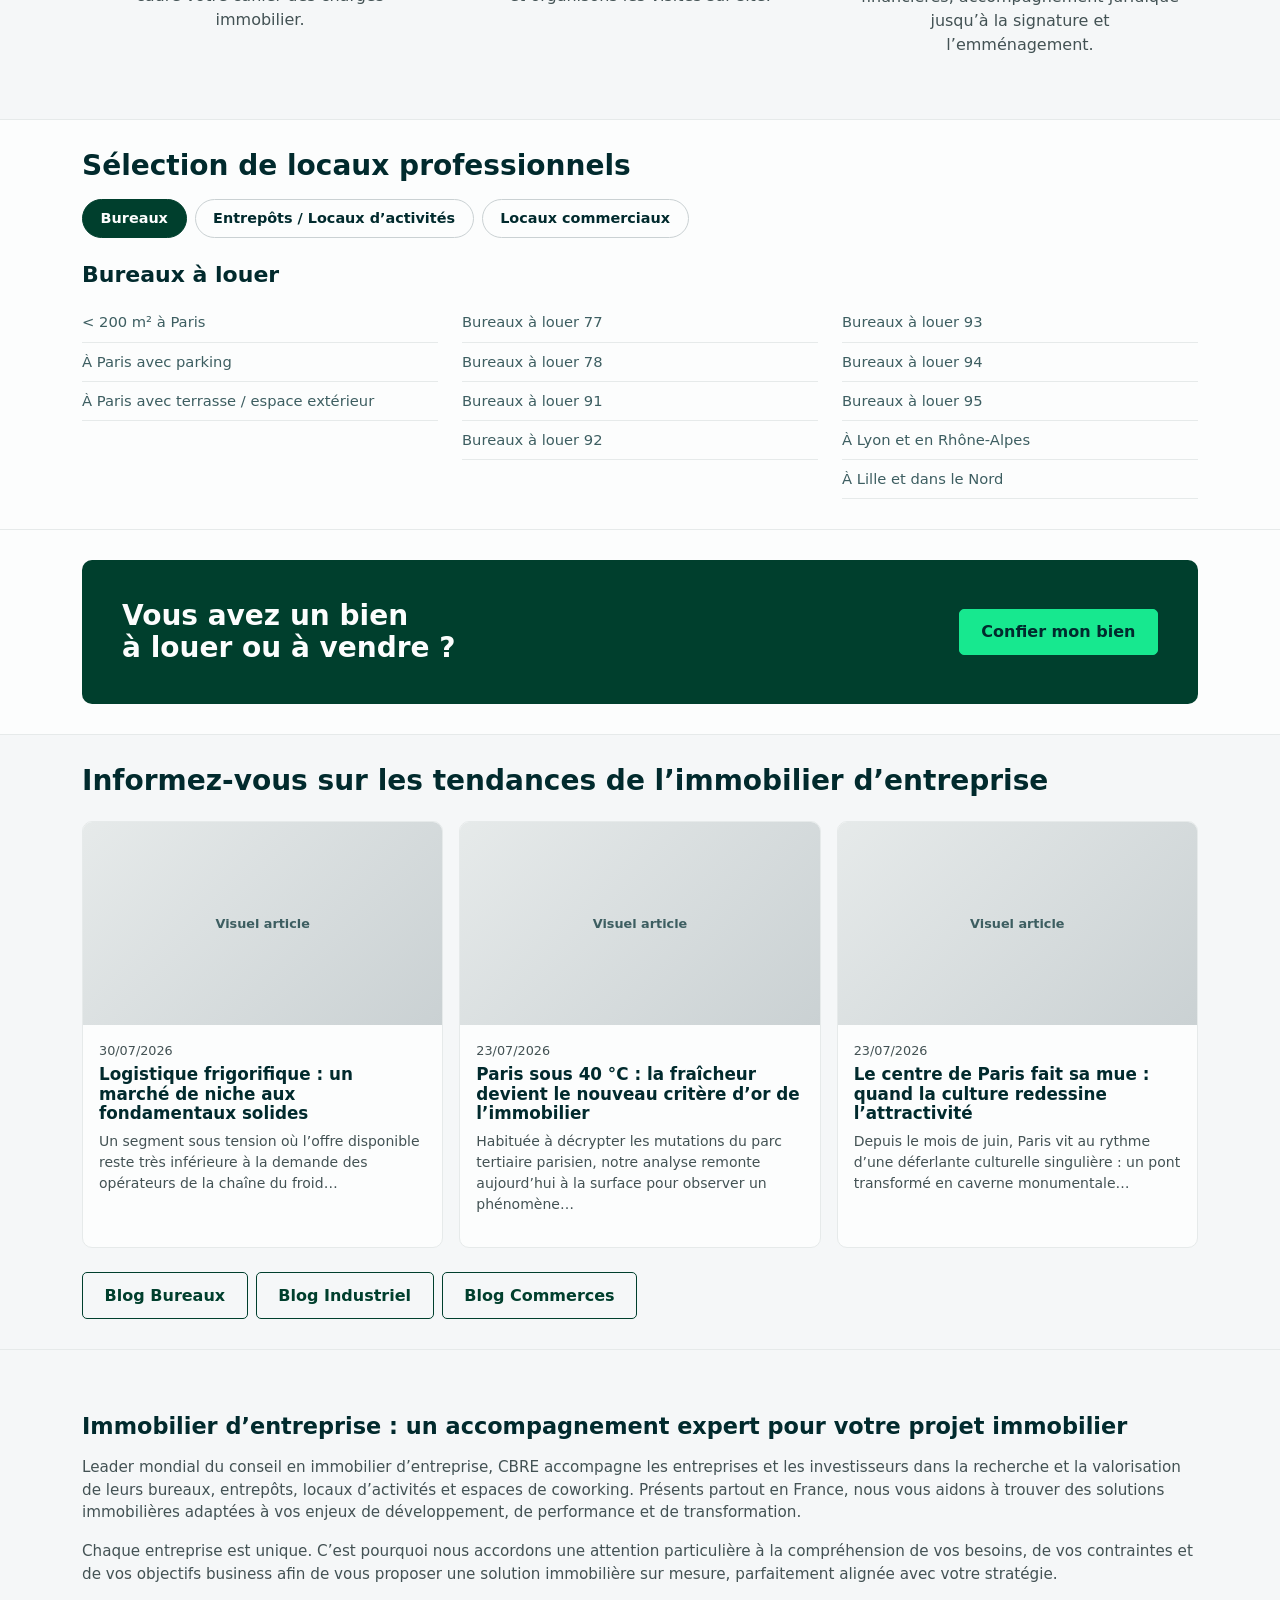
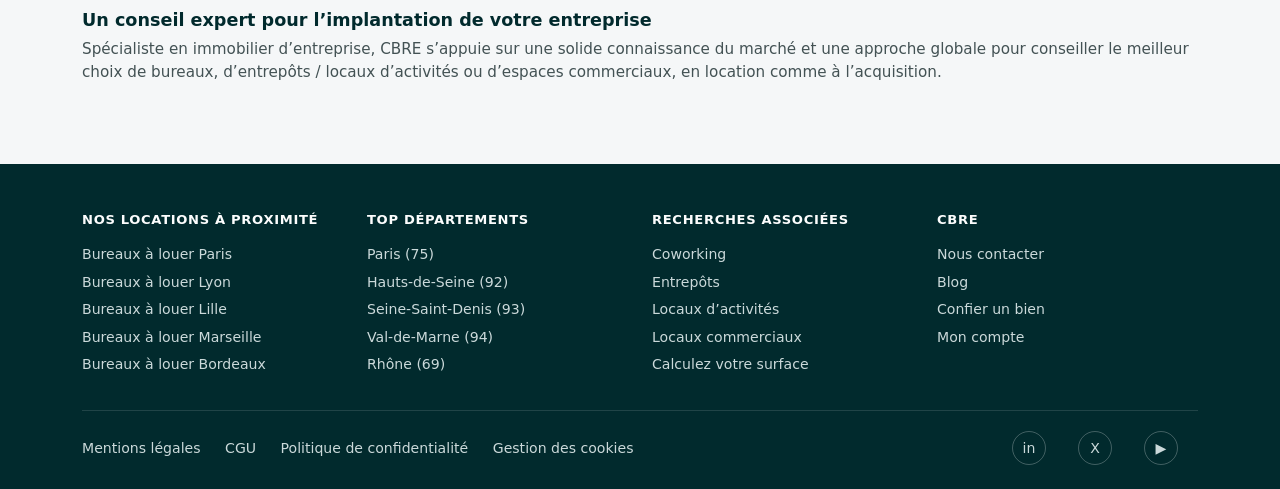
==== commit c6f96be5: "modif recherche page d'acceuil" ====
--- a/index.html
+++ b/index.html
@@ -53,17 +53,19 @@
           <div class="col-md-3 field">
             <label for="type">Type de bien</label>
             <select id="type" name="type">
-              <option>Bureaux</option>
-              <option>Coworking</option>
-              <option>Entrepôts / Locaux d’activités</option>
-              <option>Commerces</option>
+              <option value="" selected>Tous les biens</option>
+              <option value="bureaux">Bureaux</option>
+              <option value="coworking">Coworking</option>
+              <option value="activites">Entrepôts / Locaux d’activités</option>
+              <option value="commerce">Commerces</option>
             </select>
           </div>
           <div class="col-md-3 field">
             <label for="transaction">Transaction</label>
             <select id="transaction" name="transaction">
-              <option>Location</option>
-              <option>Vente</option>
+              <option value="" selected>Toutes les transactions</option>
+              <option value="location">Location</option>
+              <option value="vente">Vente</option>
             </select>
           </div>
           <div class="col-md-4 field">
@@ -488,6 +490,6 @@
 </div>
 
 <script src="https://cdn.jsdelivr.net/npm/bootstrap@5.3.3/dist/js/bootstrap.bundle.min.js"></script>
-<script src="assets/js/app.js?v=3e781000ac"></script>
+<script src="assets/js/app.js?v=empty-search-20260821"></script>
 </body>
 </html>
